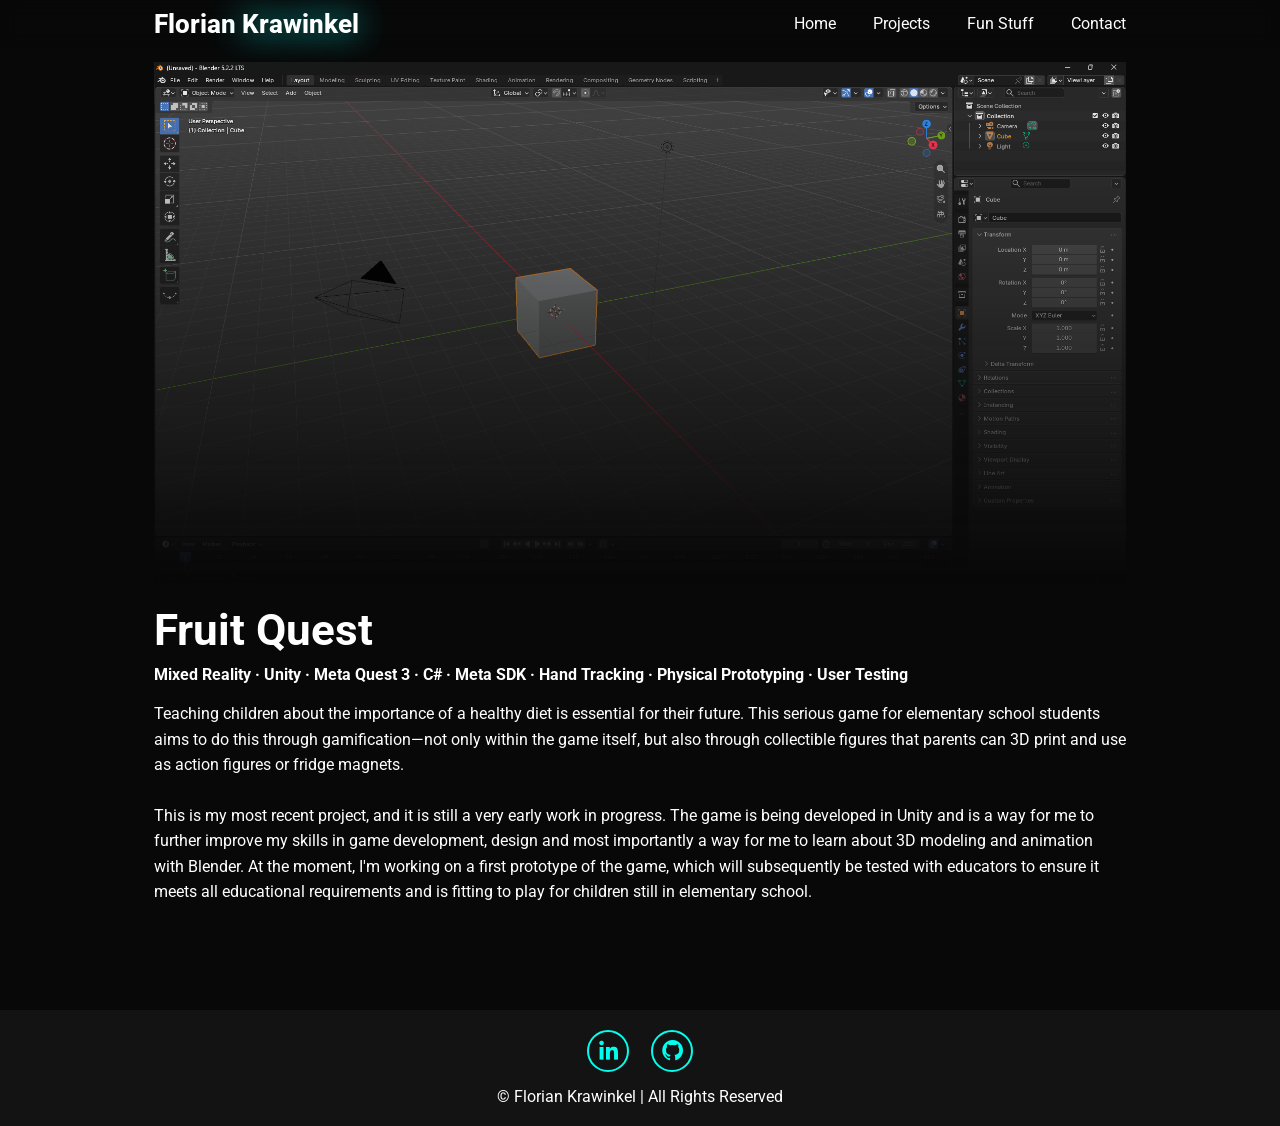
==== fruitquest.html @ c99d0c28 "Rename fruitQuest.html to fruitquest.html" ====
<!DOCTYPE html>
<html lang="en">
<head>
    <meta charset="UTF-8">
    <title>Florian's Website Portfolio</title>
    <link href="styleProjectSite.css" rel="stylesheet" type="text/css">
    <link href="ProjectImages/FKLogo.png" rel="icon" type="image/png">
    <link href='https://unpkg.com/boxicons@2.1.4/css/boxicons.min.css' rel='stylesheet'>
    <link href="https://fonts.googleapis.com/css2?family=Roboto:wght@400;700&display=swap" rel="stylesheet">
</head>
<body>
    <header class="header">
        <a href="index.html" class="logo">
            Florian <span>Krawinkel</span>
        </a>

        <i class='bx bx-menu' id="menu-icon"></i>

        <nav class="navbar">
            <a href="index.html">Home</a>
            <a href="index.html#projects">Projects</a>
            <a href="index.html#funstuff">Fun Stuff</a>
            <a href="index.html#contact">Contact</a>
        </nav>
    </header>

    <section class="projectDesc" id="projectDesc">
        <div class="project-img-top">
            <img src="ProjectImages/FruitQuest_1.png" alt="Fruit Quest">
        </div>
        <div class="projectDesc-content">
            <h1>Fruit Quest</h1>
            <h2>Mixed Reality · Unity · Meta Quest 3 · C# · Meta SDK · Hand Tracking · Physical Prototyping · User Testing</h2>
            <p>
                Teaching children about the importance of a healthy diet is essential for their future. 
                This serious game for elementary school students aims to do this through gamification—not 
                only within the game itself, but also through collectible figures that parents can 3D print 
                and use as action figures or fridge magnets.
                <br><br>
                This is my most recent project, and it is still a very early work in progress. The game is being developed in Unity and is a way for me to further improve my skills in game development, design and most importantly 
                a way for me to learn about 3D modeling and animation with Blender. At the moment, I'm working on a first prototype of the game, which will subsequently be tested with educators to ensure it meets all 
                educational requirements and is fitting to play for children still in elementary school.
            </p>
        </div>
    </section>

    <footer class="footer">
        <div class="social">
            <a href="https://www.linkedin.com/in/florian-krawinkel-320952175/"><i class='bx bxl-linkedin'></i></a>
            <a href="https://github.com/floriankrawinkel"><i class='bx bxl-github'></i></a>
        </div>
        <p class="copyright">
            © Florian Krawinkel | All Rights Reserved
        </p>
    </footer>
</body>
</html>
---- styleProjectSite.css ----
*{
    margin: 0;
    padding: 0;
    box-sizing: border-box;
    text-decoration: none;
    border: none;
    outline: none;
    scroll-behavior: smooth;
    font-family: "Roboto", sans-serif;
}
:root{
    --bg-color: #080808;
    --second-bg-color: #131313;
    --text-color: white;
    --main-color: #00ffee;
}
html{
    font-size: 60%;
    overflow-x: hidden;
}
body{
    background-color: var(--bg-color);
    color: var(--text-color);
}
.header{
    position: fixed;
    top: 0;
    left: 0;
    width: 100%;
    padding: 1rem 12% 1rem;
    background-color: rgba(var(--bg-color), 0.1);
    backdrop-filter: blur(10px);
    display: flex;
    justify-content: space-between;
    align-items: center;
    z-index: 1;
}
.logo{
    font-size: 3rem;
    color: var(--text-color);
    font-weight: 800;
    cursor: pointer;
    transition: .3s ease;
}
.logo:hover{
    transform: scale(1.1);
}
.logo span{
    text-shadow: 0 0 35px var(--main-color);
}
.project-img-top img{
    width: 100%;
    height: auto;
    max-height: 65vh;
    object-fit: cover;
    border-radius: 1px;
    box-shadow: 0 0 20px var(--main-color);
    mask-image: linear-gradient(to bottom, var(--bg-color) 10%, transparent 100%);    
    -webkit-mask-image: linear-gradient(to bottom, var(--bg-color) 10%, transparent 100%);
}
.projectDesc-content h1{
    font-size: 5rem;
    margin-top: 2rem;
    margin-bottom: 1rem;
}
.projectDesc-content h2{
    font-size: 1.8rem;
    margin-bottom: 2rem;
}
.projectDesc-content p{
    font-size: 1.8rem;
    line-height: 1.6;
    max-width: 100%;
    margin-bottom: 2rem;
}
.projectDesc-content-img{
    margin-top: 2rem;
    margin-bottom: 1rem;
    width: 65%;
    height: auto;
    object-fit: cover;
    border-radius: 1px;
    margin-left: 25rem;
}
.projectDesc-content-multipleImg3{
    margin: 2rem 0rem 1rem;
    width: 33%;
    height: auto;
    max-height: 25vh;
    object-fit: cover;
    border-radius: 1px;
}
.projectDesc-content-multipleImg2{
    margin: 2rem 0rem 1rem;
    width: 49%;
    height: 50vh;
    object-fit: cover;
    border-radius: 1px;
}
.projectResourceBtns{
    display: inline-block;
    padding: 1rem 2.8rem;
    border-radius: 4rem;
    font-size: 1.6rem;
    background-color: black;
    color: var(--main-color);
    border: 2px solid var(--main-color);
    box-shadow: 0 0 25px transparent;
    letter-spacing: 0.1rem;
    font-weight: 600;
    transition: .3s ease-in-out;
    cursor: pointer;
}
.projectResourceBtns:hover{
    box-shadow: 0 0 25px var(--main-color);
    background-color: var(--main-color);
    color: black;
}
.projectResourceBtn-group{
    display: flex;
    align-items: center;
    justify-content: center;
    gap: 1.5rem;
}
.navbar a{
    font-size: 1.8rem;
    color: var(--text-color);
    margin-left: 4rem;
    font-weight: 00;
    transition: .3s ease;
    border-bottom: 3px solid transparent;
}
.navbar a:hover,
.navbar a.active{
    color: var(--main-color);
    text-shadow: 0 0 50px var(--main-color);
}
#menu-icon{
    font-size: 3.6rem;
    color: var(--main-color);
    display: none;
}
section{
    min-height: 100vh;
    padding: 7rem 12% 10rem;
}
.footer{
    position: relative;
    bottom: 0;
    width: 100%;
    height: auto;
    padding: 20px 0;
    background-color: var(--second-bg-color);
}
.footer .social{
    text-align: center;
    padding-bottom: 15px;
    color: var(--main-color);
}
.footer .social a{
    font-size: 25px;
    color: var(--main-color);
    border: 2px solid var(--main-color);
    width: 42px;
    height: 42px;
    line-height: 42px;
    display: inline-block;
    text-align: center;
    border-radius: 50%;
    margin: 0 10px;
    transition: .3s ease-in-out;
}
.footer .social a:hover{
    transform: scale(1.2) translateY(-10px);
    background-color: var(--main-color);
    color: black;
    box-shadow: 0 0 25px var(--main-color);
}
.footer .copyright{
    text-align: center;
    font-size: 16px;
    color: white;
}

@media (max-width: 1285px){
    html{
        font-size: 55%;
    }
}

@media (max-width: 991px){
    header{
        padding: 2rem 3%;
    }
    section{
        padding: 10rem 3% 2rem;
    }
    .projects .wrapper{
        grid-template-columns: repeat(1,1fr);
    }
    .contact form{
        flex-direction: column;
    }
    .footer{
        padding: 2rem 3%;
    }
}

@media(max-width:895px){
    #menu-icon{
        display: block;
    }
    .navbar{
        position: absolute;
        top: 100%;
        right: 0;
        width: 50%;
        padding: 1rem 3%;
        background: rgba(0,0,0,0.8);
        backdrop-filter: blur(20px);
        border-bottom-left-radius: 2rem;
        border-left: 2px solid var(--main-color);
        border-bottom: 2px solid var(--main-color);
        display: none;
    }
    .navbar .active{
        display: block;
    }
    .navbar a{
        display: block;
        font-size: 2rem;
        margin: 3rem 0;
        color: white;
    }
    .home{
        flex-direction: column-reverse;
        margin:  5rem 4rem;
    }
    .home-content h3{
        font-size: 2.6rem;
    }
    .home-content h1{
        font-size: 8rem;
        margin-top: 3rem;
    }
    .home-content p{
        max-width: 600px;
        margin: 0 auto;
    }
    .home-img img{
        width: 56vw;
    }
}
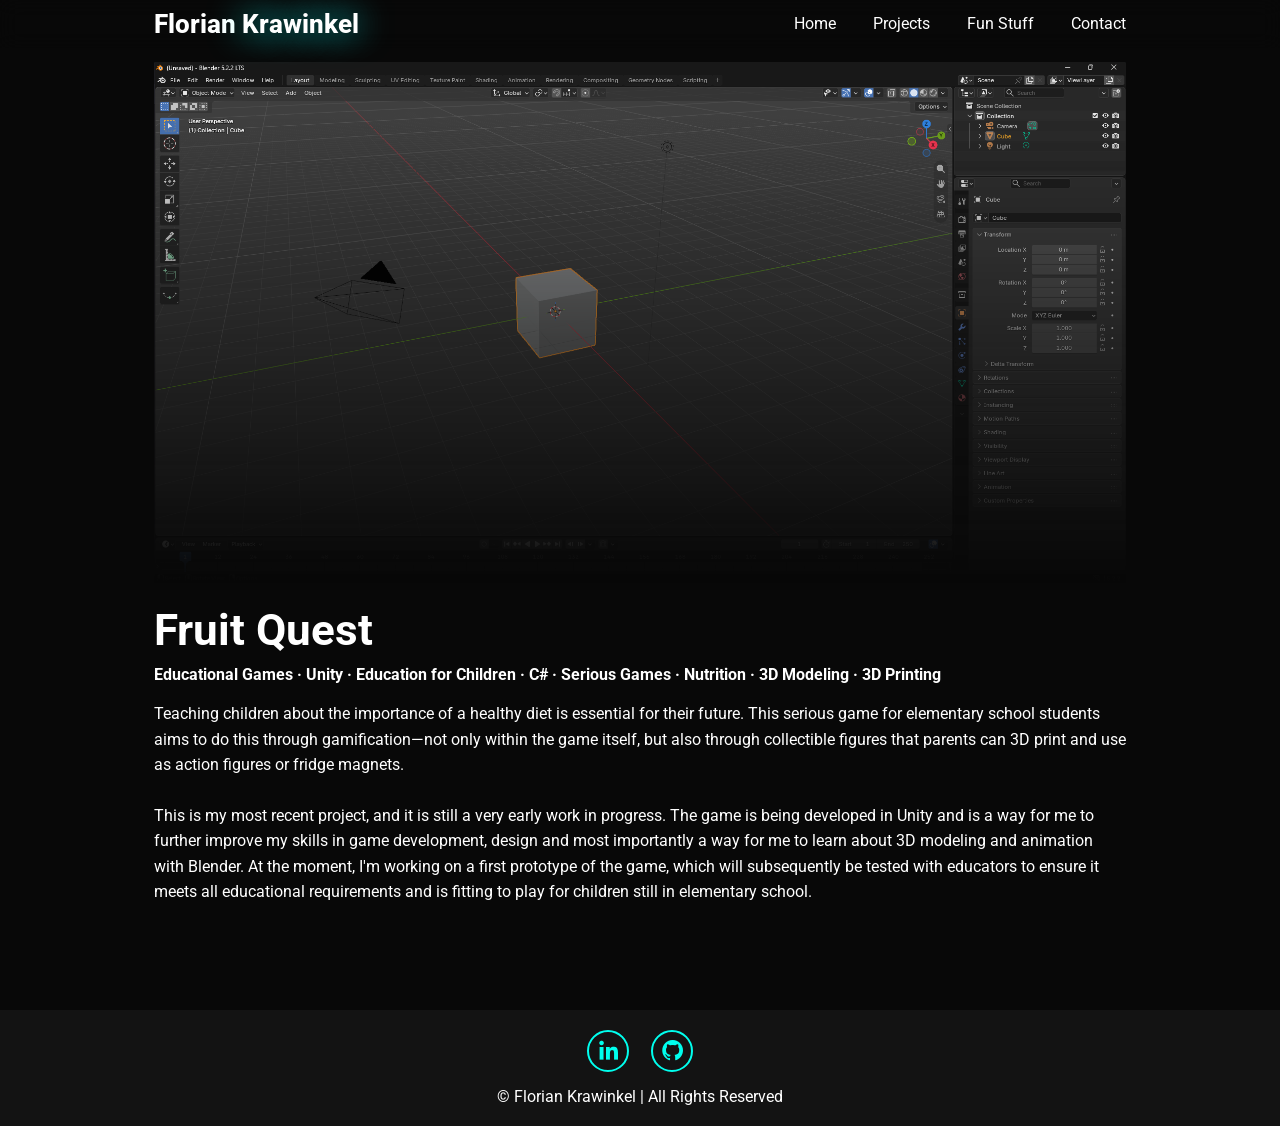
==== commit 80beb75d: "changed style for phone" ====
--- a/fruitquest.html
+++ b/fruitquest.html
@@ -30,7 +30,7 @@
         </div>
         <div class="projectDesc-content">
             <h1>Fruit Quest</h1>
-            <h2>Mixed Reality · Unity · Meta Quest 3 · C# · Meta SDK · Hand Tracking · Physical Prototyping · User Testing</h2>
+            <h2>Educational Games · Unity · Education for Children · C# · Serious Games · Nutrition · 3D Modeling · 3D Printing</h2>
             <p>
                 Teaching children about the importance of a healthy diet is essential for their future. 
                 This serious game for elementary school students aims to do this through gamification—not 
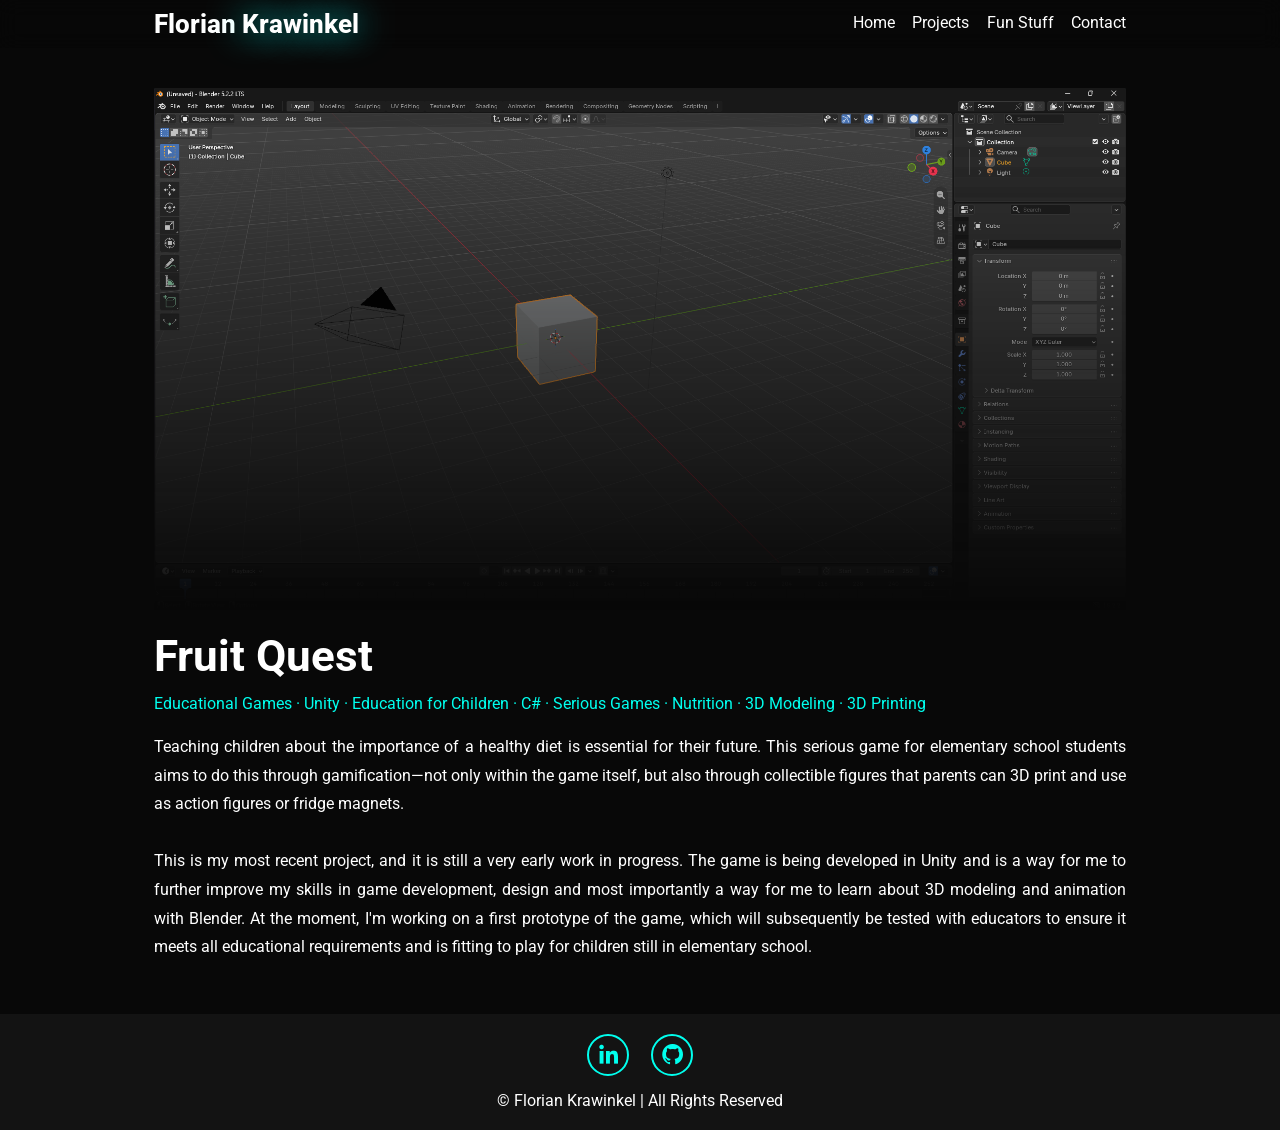
==== commit dba5d3c3: "uploaded some seo" ====
--- a/fruitquest.html
+++ b/fruitquest.html
@@ -2,7 +2,12 @@
 <html lang="en">
 <head>
     <meta charset="UTF-8">
-    <title>Florian's Website Portfolio</title>
+    <title>Florian Krawinkel | XR & Unity Developer Portfolio</title>
+    <meta name="description" content="Florian Krawinkel's portfolio. I'm a XR and Unity developer showcasing my projects including Fruit Quest, UPAT, and PAULA. 
+    I'm a recent graduate from TH Cologne.">
+    <meta property="og:title" content="Florian Krawinkel | XR & Unity Developer">
+    <meta property="og:description" content="Portfolio showcasing XR and Unity projects including UPAT VR training for medical staff and PAULA XR training for firefighters.">
+    <meta property="og:image" content="https://floriankrawinkel.github.io/floriankrawinkel/PictureOfMe.jpg">
     <link href="styleProjectSite.css" rel="stylesheet" type="text/css">
     <link href="ProjectImages/FKLogo.png" rel="icon" type="image/png">
     <link href='https://unpkg.com/boxicons@2.1.4/css/boxicons.min.css' rel='stylesheet'>
--- a/styleProjectSite.css
+++ b/styleProjectSite.css
@@ -1,4 +1,4 @@
-*{
+* {
     margin: 0;
     padding: 0;
     box-sizing: border-box;
@@ -8,97 +8,179 @@
     scroll-behavior: smooth;
     font-family: "Roboto", sans-serif;
 }
-:root{
+
+:root {
     --bg-color: #080808;
     --second-bg-color: #131313;
     --text-color: white;
     --main-color: #00ffee;
 }
-html{
+
+html {
     font-size: 60%;
     overflow-x: hidden;
 }
-body{
+
+body {
     background-color: var(--bg-color);
     color: var(--text-color);
 }
-.header{
+
+/* ===== HEADER ===== */
+.header {
     position: fixed;
     top: 0;
     left: 0;
     width: 100%;
-    padding: 1rem 12% 1rem;
-    background-color: rgba(var(--bg-color), 0.1);
+    padding: 1rem 12%;
+    background-color: rgba(8, 8, 8, 0.1);
     backdrop-filter: blur(10px);
     display: flex;
     justify-content: space-between;
     align-items: center;
-    z-index: 1;
-}
-.logo{
+    z-index: 1000;
+}
+
+.logo {
     font-size: 3rem;
     color: var(--text-color);
     font-weight: 800;
     cursor: pointer;
-    transition: .3s ease;
-}
-.logo:hover{
+    transition: 0.3s ease;
+}
+
+.logo:hover {
     transform: scale(1.1);
 }
-.logo span{
+
+.logo span {
     text-shadow: 0 0 35px var(--main-color);
 }
-.project-img-top img{
+
+/* ===== NAVIGATION ===== */
+.navbar {
+    display: flex;
+    gap: 2rem;
+}
+
+.navbar a {
+    font-size: 1.8rem;
+    color: var(--text-color);
+    font-weight: 400;
+    transition: 0.3s ease;
+    border-bottom: 3px solid transparent;
+}
+
+.navbar a:hover,
+.navbar a.active {
+    color: var(--main-color);
+    text-shadow: 0 0 50px var(--main-color);
+    border-bottom: 3px solid var(--main-color);
+}
+
+#menu-icon {
+    font-size: 3.6rem;
+    color: var(--main-color);
+    display: none;
+    cursor: pointer;
+}
+
+/* ===== MAIN SECTION ===== */
+section {
+    min-height: 100vh;
+    padding: 7rem 12% 4rem;
+    margin-top: 3rem;
+}
+
+/* ===== PROJECT IMAGE ===== */
+.project-img-top img {
     width: 100%;
     height: auto;
     max-height: 65vh;
     object-fit: cover;
     border-radius: 1px;
     box-shadow: 0 0 20px var(--main-color);
-    mask-image: linear-gradient(to bottom, var(--bg-color) 10%, transparent 100%);    
-    -webkit-mask-image: linear-gradient(to bottom, var(--bg-color) 10%, transparent 100%);
-}
-.projectDesc-content h1{
+    mask-image: linear-gradient(to bottom, rgba(8, 8, 8, 1) 10%, transparent 100%);
+    -webkit-mask-image: linear-gradient(to bottom, rgba(8, 8, 8, 1) 10%, transparent 100%);
+}
+
+/* ===== PROJECT CONTENT ===== */
+.projectDesc-content h1 {
     font-size: 5rem;
     margin-top: 2rem;
     margin-bottom: 1rem;
-}
-.projectDesc-content h2{
+    line-height: 1.2;
+}
+
+.projectDesc-content h2 {
     font-size: 1.8rem;
     margin-bottom: 2rem;
-}
-.projectDesc-content p{
+    color: var(--main-color);
+    font-weight: 400;
+    line-height: 1.5;
+}
+
+.projectDesc-content p {
     font-size: 1.8rem;
-    line-height: 1.6;
+    line-height: 1.8;
     max-width: 100%;
     margin-bottom: 2rem;
-}
-.projectDesc-content-img{
-    margin-top: 2rem;
-    margin-bottom: 1rem;
+    text-align: justify;
+}
+
+/* ===== SINGLE IMAGE ===== */
+.projectDesc-content-img {
+    margin: 2rem auto;
     width: 65%;
     height: auto;
     object-fit: cover;
     border-radius: 1px;
-    margin-left: 25rem;
-}
-.projectDesc-content-multipleImg3{
-    margin: 2rem 0rem 1rem;
-    width: 33%;
+    display: block;
+}
+
+/* ===== MULTIPLE IMAGES (3 COLUMN) ===== */
+.projectDesc-content-multipleImg3 {
+    margin: 2rem 0;
+    display: flex;
+    flex-direction: row;
+    justify-content: space-between;
+    width: 100%;
     height: auto;
-    max-height: 25vh;
+    flex-wrap: wrap;
+    gap: 1.5rem;
+}
+
+.projectDesc-content-multipleImg3 img {
+    width: calc(33.333% - 1rem);
+    height: auto;
+    max-height: 40vh;
     object-fit: cover;
     border-radius: 1px;
 }
-.projectDesc-content-multipleImg2{
-    margin: 2rem 0rem 1rem;
-    width: 49%;
-    height: 50vh;
+
+/* ===== MULTIPLE IMAGES (2 COLUMN) ===== */
+.projectDesc-content-multipleImg2 {
+    margin: 2rem 0;
+    display: flex;
+    flex-direction: row;
+    justify-content: space-between;
+    width: 100%;
+    gap: 1.5rem;
+    flex-wrap: wrap;
+}
+
+.projectDesc-content-multipleImg2 img {
+    width: calc(50% - 0.75rem);
+    height: auto;
+    max-height: 50vh;
     object-fit: cover;
     border-radius: 1px;
 }
-.projectResourceBtns{
+
+/* ===== BUTTONS ===== */
+.projectResourceBtns {
     display: inline-block;
+    margin-top: 2rem;
     padding: 1rem 2.8rem;
     border-radius: 4rem;
     font-size: 1.6rem;
@@ -108,43 +190,28 @@
     box-shadow: 0 0 25px transparent;
     letter-spacing: 0.1rem;
     font-weight: 600;
-    transition: .3s ease-in-out;
+    transition: 0.3s ease-in-out;
     cursor: pointer;
 }
-.projectResourceBtns:hover{
+
+.projectResourceBtns:hover {
     box-shadow: 0 0 25px var(--main-color);
     background-color: var(--main-color);
     color: black;
-}
-.projectResourceBtn-group{
+    transform: translateY(-3px);
+}
+
+.projectResourceBtn-group {
     display: flex;
     align-items: center;
     justify-content: center;
     gap: 1.5rem;
-}
-.navbar a{
-    font-size: 1.8rem;
-    color: var(--text-color);
-    margin-left: 4rem;
-    font-weight: 00;
-    transition: .3s ease;
-    border-bottom: 3px solid transparent;
-}
-.navbar a:hover,
-.navbar a.active{
-    color: var(--main-color);
-    text-shadow: 0 0 50px var(--main-color);
-}
-#menu-icon{
-    font-size: 3.6rem;
-    color: var(--main-color);
-    display: none;
-}
-section{
-    min-height: 100vh;
-    padding: 7rem 12% 10rem;
-}
-.footer{
+    margin-top: 3rem;
+    flex-wrap: wrap;
+}
+
+/* ===== FOOTER ===== */
+.footer {
     position: relative;
     bottom: 0;
     width: 100%;
@@ -152,12 +219,14 @@
     padding: 20px 0;
     background-color: var(--second-bg-color);
 }
-.footer .social{
+
+.footer .social {
     text-align: center;
     padding-bottom: 15px;
     color: var(--main-color);
 }
-.footer .social a{
+
+.footer .social a {
     font-size: 25px;
     color: var(--main-color);
     border: 2px solid var(--main-color);
@@ -168,86 +237,280 @@
     text-align: center;
     border-radius: 50%;
     margin: 0 10px;
-    transition: .3s ease-in-out;
-}
-.footer .social a:hover{
+    transition: 0.3s ease-in-out;
+}
+
+.footer .social a:hover {
     transform: scale(1.2) translateY(-10px);
     background-color: var(--main-color);
     color: black;
     box-shadow: 0 0 25px var(--main-color);
 }
-.footer .copyright{
+
+.footer .copyright {
     text-align: center;
     font-size: 16px;
     color: white;
 }
 
-@media (max-width: 1285px){
-    html{
+/* ===== RESPONSIVE DESIGN ===== */
+
+/* Desktop: 1286px and above */
+@media (max-width: 1285px) {
+    html {
         font-size: 55%;
     }
 }
 
-@media (max-width: 991px){
-    header{
+/* Laptop/Tablet: 992px to 1285px */
+@media (max-width: 991px) {
+    .header {
         padding: 2rem 3%;
     }
-    section{
+
+    section {
         padding: 10rem 3% 2rem;
     }
-    .projects .wrapper{
-        grid-template-columns: repeat(1,1fr);
-    }
-    .contact form{
-        flex-direction: column;
-    }
-    .footer{
+
+    .projectDesc-content h1 {
+        font-size: 3.5rem;
+    }
+
+    .projectDesc-content h2 {
+        font-size: 1.6rem;
+    }
+
+    .projectDesc-content p {
+        font-size: 1.6rem;
+    }
+
+    .projectDesc-content-img {
+        width: 80%;
+    }
+
+    .projectDesc-content-multipleImg2 img {
+        width: calc(50% - 0.75rem);
+        max-height: 40vh;
+    }
+
+    .projectDesc-content-multipleImg3 img {
+        width: calc(33.333% - 1rem);
+        max-height: 35vh;
+    }
+
+    .projectResourceBtn-group {
+        gap: 1rem;
+    }
+
+    .projectResourceBtns {
+        padding: 0.8rem 2rem;
+        font-size: 1.4rem;
+    }
+
+    .footer {
         padding: 2rem 3%;
     }
 }
 
-@media(max-width:895px){
-    #menu-icon{
+/* Tablet: 768px to 991px */
+@media (max-width: 991px) {
+    #menu-icon {
         display: block;
     }
-    .navbar{
+
+    .navbar {
         position: absolute;
         top: 100%;
         right: 0;
         width: 50%;
         padding: 1rem 3%;
-        background: rgba(0,0,0,0.8);
+        background: rgba(0, 0, 0, 0.95);
         backdrop-filter: blur(20px);
         border-bottom-left-radius: 2rem;
         border-left: 2px solid var(--main-color);
         border-bottom: 2px solid var(--main-color);
         display: none;
-    }
-    .navbar .active{
+        flex-direction: column;
+        gap: 0;
+    }
+
+    .navbar.active {
+        display: flex;
+    }
+
+    .navbar a {
         display: block;
-    }
-    .navbar a{
+        font-size: 1.8rem;
+        margin: 2rem 0;
+        color: white;
+    }
+}
+
+/* Mobile: 768px and below */
+@media (max-width: 768px) {
+    html {
+        font-size: 50%;
+    }
+
+    .header {
+        padding: 1rem 4%;
+        margin-bottom: 1rem;
+    }
+
+    section {
+        padding: 8rem 4% 2rem;
+        min-height: auto;
+    }
+
+    .project-img-top img {
+        max-height: 40vh;
+        margin-bottom: 2rem;
+    }
+
+    .projectDesc-content h1 {
+        font-size: 2.8rem;
+        margin-top: 1.5rem;
+        margin-bottom: 1rem;
+    }
+
+    .projectDesc-content h2 {
+        font-size: 1.4rem;
+        margin-bottom: 1.5rem;
+    }
+
+    .projectDesc-content p {
+        font-size: 1.4rem;
+        line-height: 1.7;
+        text-align: left;
+        margin-bottom: 1.5rem;
+    }
+
+    /* Single image on mobile */
+    .projectDesc-content-img {
+        width: 100%;
+        margin: 1.5rem 0;
+    }
+
+    /* Stack images vertically on mobile */
+    .projectDesc-content-multipleImg3 {
+        margin: 1.5rem 0;
+        flex-direction: column;
+        gap: 1rem;
+    }
+
+    .projectDesc-content-multipleImg3 img {
+        width: 100%;
+        max-height: 35vh;
+        height: auto;
+    }
+
+    /* Stack images vertically on mobile */
+    .projectDesc-content-multipleImg2 {
+        margin: 1.5rem 0;
+        flex-direction: column;
+        gap: 1rem;
+    }
+
+    .projectDesc-content-multipleImg2 img {
+        width: 100%;
+        height: auto;
+        max-height: 35vh;
+    }
+
+    .projectResourceBtn-group {
+        flex-direction: column;
+        gap: 1rem;
+        margin-top: 2rem;
+    }
+
+    .projectResourceBtns {
         display: block;
+        width: 100%;
+        text-align: center;
+        padding: 1rem 1.5rem;
+        font-size: 1.3rem;
+        margin-top: 0;
+    }
+
+    .logo {
         font-size: 2rem;
-        margin: 3rem 0;
-        color: white;
-    }
-    .home{
-        flex-direction: column-reverse;
-        margin:  5rem 4rem;
-    }
-    .home-content h3{
-        font-size: 2.6rem;
-    }
-    .home-content h1{
-        font-size: 8rem;
-        margin-top: 3rem;
-    }
-    .home-content p{
-        max-width: 600px;
-        margin: 0 auto;
-    }
-    .home-img img{
-        width: 56vw;
+    }
+
+    #menu-icon {
+        font-size: 2.8rem;
+    }
+
+    .footer {
+        padding: 1.5rem 4%;
+    }
+
+    .footer .social a {
+        width: 38px;
+        height: 38px;
+        line-height: 38px;
+        font-size: 20px;
+        margin: 0 8px;
+    }
+
+    .footer .copyright {
+        font-size: 14px;
+    }
+}
+
+/* Small Mobile: 480px and below */
+@media (max-width: 480px) {
+    html {
+        font-size: 45%;
+    }
+
+    .header {
+        padding: 0.8rem 3%;
+    }
+
+    section {
+        padding: 7rem 3% 1.5rem;
+    }
+
+    .project-img-top img {
+        max-height: 30vh;
+        margin-bottom: 1.5rem;
+    }
+
+    .projectDesc-content h1 {
+        font-size: 2.2rem;
+        margin-top: 1rem;
+        margin-bottom: 0.8rem;
+    }
+
+    .projectDesc-content h2 {
+        font-size: 1.2rem;
+        margin-bottom: 1.2rem;
+    }
+
+    .projectDesc-content p {
+        font-size: 1.2rem;
+        line-height: 1.6;
+    }
+
+    .projectDesc-content-multipleImg3 img,
+    .projectDesc-content-multipleImg2 img {
+        max-height: 25vh;
+    }
+
+    .projectResourceBtns {
+        padding: 0.8rem 1.2rem;
+        font-size: 1.1rem;
+    }
+
+    .logo {
+        font-size: 1.5rem;
+    }
+
+    .footer .social a {
+        width: 36px;
+        height: 36px;
+        line-height: 36px;
+        font-size: 18px;
+        margin: 0 6px;
     }
 }
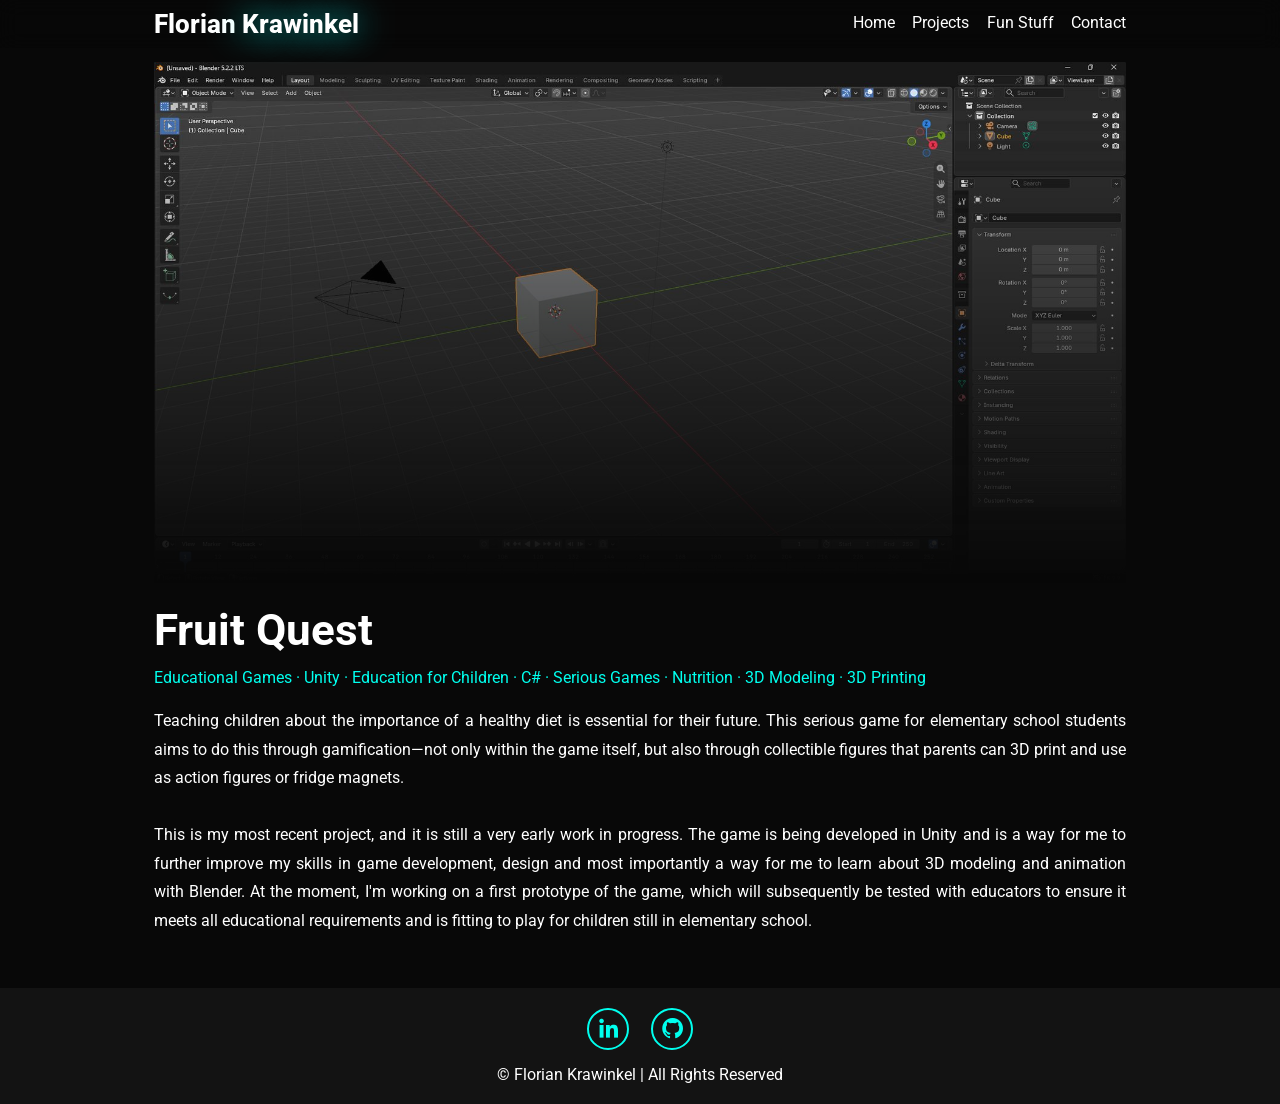
==== commit 772a11c4: "Fix mobile layout and menu, improve SEO and image size - Add viewport meta tag to all pages and rais" ====
--- a/fruitquest.html
+++ b/fruitquest.html
@@ -2,16 +2,21 @@
 <html lang="en">
 <head>
     <meta charset="UTF-8">
-    <title>Florian Krawinkel | XR & Unity Developer Portfolio</title>
-    <meta name="description" content="Florian Krawinkel's portfolio. I'm a XR and Unity developer showcasing my projects including Fruit Quest, UPAT, and PAULA. 
-    I'm a recent graduate from TH Cologne.">
-    <meta property="og:title" content="Florian Krawinkel | XR & Unity Developer">
-    <meta property="og:description" content="Portfolio showcasing XR and Unity projects including UPAT VR training for medical staff and PAULA XR training for firefighters.">
-    <meta property="og:image" content="https://floriankrawinkel.github.io/floriankrawinkel/PictureOfMe.jpg">
+    <meta name="viewport" content="width=device-width, initial-scale=1">
+    <title>Fruit Quest | Florian Krawinkel</title>
+    <meta name="description" content="Fruit Quest is a work-in-progress Unity serious game that teaches elementary school children about healthy eating, with 3D-printable collectible figures.">
+    <link rel="canonical" href="https://floriankrawinkel.github.io/floriankrawinkel/fruitquest.html">
+    <meta property="og:type" content="website">
+    <meta property="og:url" content="https://floriankrawinkel.github.io/floriankrawinkel/fruitquest.html">
+    <meta property="og:title" content="Fruit Quest | Florian Krawinkel">
+    <meta property="og:description" content="Fruit Quest is a work-in-progress Unity serious game that teaches elementary school children about healthy eating, with 3D-printable collectible figures.">
+    <meta property="og:image" content="https://floriankrawinkel.github.io/floriankrawinkel/ProjectImages/FruitQuest_1.jpg">
+    <meta name="twitter:card" content="summary_large_image">
     <link href="styleProjectSite.css" rel="stylesheet" type="text/css">
     <link href="ProjectImages/FKLogo.png" rel="icon" type="image/png">
     <link href='https://unpkg.com/boxicons@2.1.4/css/boxicons.min.css' rel='stylesheet'>
     <link href="https://fonts.googleapis.com/css2?family=Roboto:wght@400;700&display=swap" rel="stylesheet">
+    <script defer src="https://cloud.umami.is/script.js" data-website-id="917663fc-8a3b-41f3-8b11-d8d0f57069a5"></script>
 </head>
 <body>
     <header class="header">
@@ -19,7 +24,7 @@
             Florian <span>Krawinkel</span>
         </a>
 
-        <i class='bx bx-menu' id="menu-icon"></i>
+        <i class='bx bx-menu' id="menu-icon" role="button" tabindex="0" aria-label="Toggle navigation menu" aria-expanded="false"></i>
 
         <nav class="navbar">
             <a href="index.html">Home</a>
@@ -31,7 +36,7 @@
 
     <section class="projectDesc" id="projectDesc">
         <div class="project-img-top">
-            <img src="ProjectImages/FruitQuest_1.png" alt="Fruit Quest">
+            <img src="ProjectImages/FruitQuest_1.jpg" alt="Fruit Quest">
         </div>
         <div class="projectDesc-content">
             <h1>Fruit Quest</h1>
@@ -51,12 +56,13 @@
 
     <footer class="footer">
         <div class="social">
-            <a href="https://www.linkedin.com/in/florian-krawinkel-320952175/"><i class='bx bxl-linkedin'></i></a>
-            <a href="https://github.com/floriankrawinkel"><i class='bx bxl-github'></i></a>
+            <a href="https://www.linkedin.com/in/florian-krawinkel-320952175/" target="_blank" rel="noopener" aria-label="LinkedIn"><i class='bx bxl-linkedin'></i></a>
+            <a href="https://github.com/floriankrawinkel" target="_blank" rel="noopener" aria-label="GitHub"><i class='bx bxl-github'></i></a>
         </div>
         <p class="copyright">
             © Florian Krawinkel | All Rights Reserved
         </p>
     </footer>
+    <script src="main.js"></script>
 </body>
 </html>
--- a/styleProjectSite.css
+++ b/styleProjectSite.css
@@ -7,6 +7,11 @@
     outline: none;
     scroll-behavior: smooth;
     font-family: "Roboto", sans-serif;
+}
+
+:focus-visible {
+    outline: 2px solid var(--main-color);
+    outline-offset: 4px;
 }
 
 :root {
@@ -89,7 +94,6 @@
 section {
     min-height: 100vh;
     padding: 7rem 12% 4rem;
-    margin-top: 3rem;
 }
 
 /* ===== PROJECT IMAGE ===== */
@@ -129,7 +133,7 @@
 }
 
 /* ===== SINGLE IMAGE ===== */
-.projectDesc-content-img {
+.projectDesc-content-img img {
     margin: 2rem auto;
     width: 65%;
     height: auto;
@@ -349,7 +353,7 @@
 /* Mobile: 768px and below */
 @media (max-width: 768px) {
     html {
-        font-size: 50%;
+        font-size: 60%;
     }
 
     .header {
@@ -460,7 +464,7 @@
 /* Small Mobile: 480px and below */
 @media (max-width: 480px) {
     html {
-        font-size: 45%;
+        font-size: 55%;
     }
 
     .header {
@@ -477,18 +481,18 @@
     }
 
     .projectDesc-content h1 {
-        font-size: 2.2rem;
+        font-size: 3rem;
         margin-top: 1rem;
         margin-bottom: 0.8rem;
     }
 
     .projectDesc-content h2 {
-        font-size: 1.2rem;
+        font-size: 1.4rem;
         margin-bottom: 1.2rem;
     }
 
     .projectDesc-content p {
-        font-size: 1.2rem;
+        font-size: 1.6rem;
         line-height: 1.6;
     }
 
@@ -498,12 +502,12 @@
     }
 
     .projectResourceBtns {
-        padding: 0.8rem 1.2rem;
-        font-size: 1.1rem;
+        padding: 1rem 1.2rem;
+        font-size: 1.5rem;
     }
 
     .logo {
-        font-size: 1.5rem;
+        font-size: 2.2rem;
     }
 
     .footer .social a {
